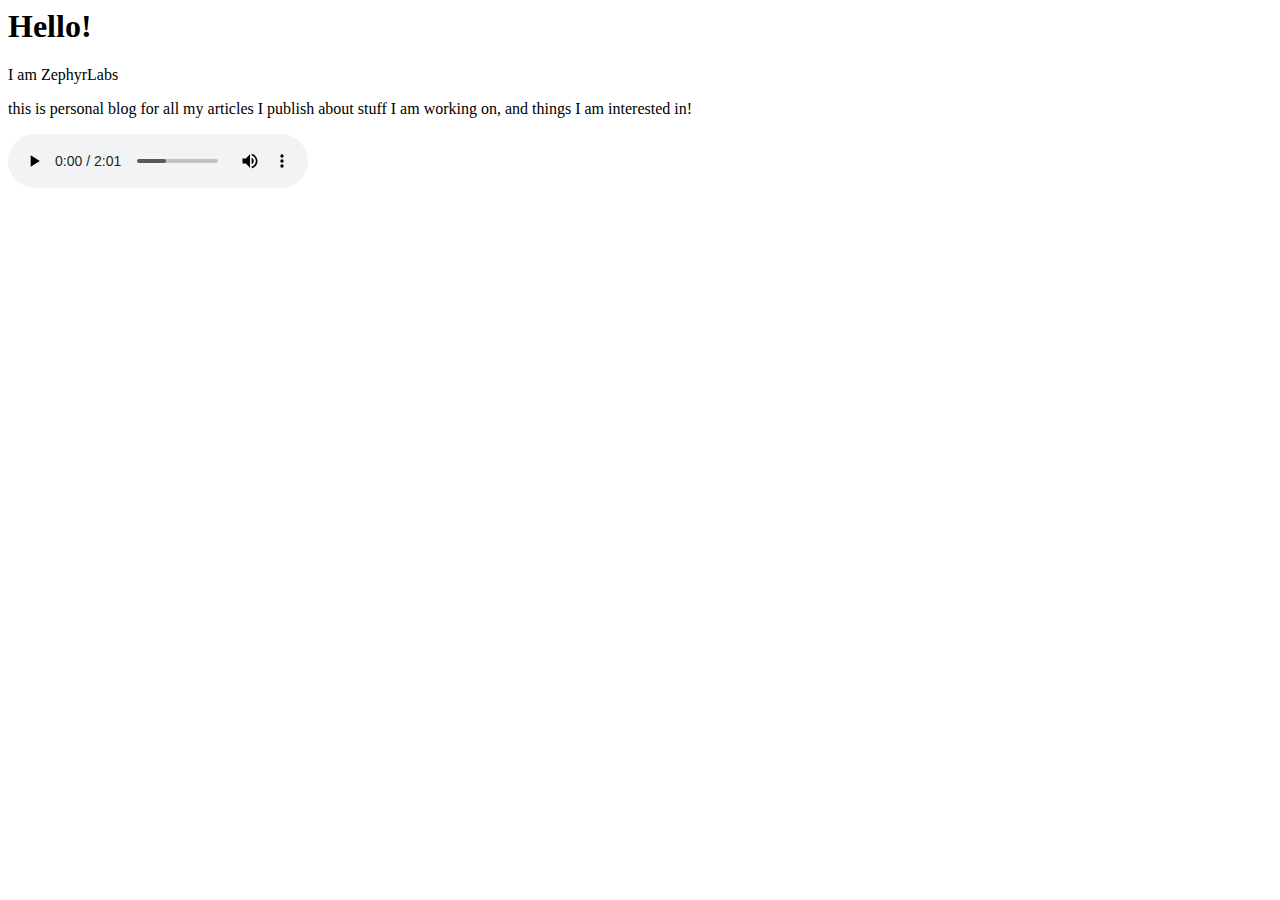
==== index.html @ beaeeaa5 "Update and rename index.md to index.html" ====
<html>
  <body>
  <h1>Hello!</h1>  
    <p>I am ZephyrLabs</p>
    <p>this is personal blog for all my articles I publish about stuff I am working on, and things I am interested in!</p>
    <audio controls loop>
      <source src="/music/lush.mp3" type="audio/mpeg">
    </audio>
  </body>
</html>
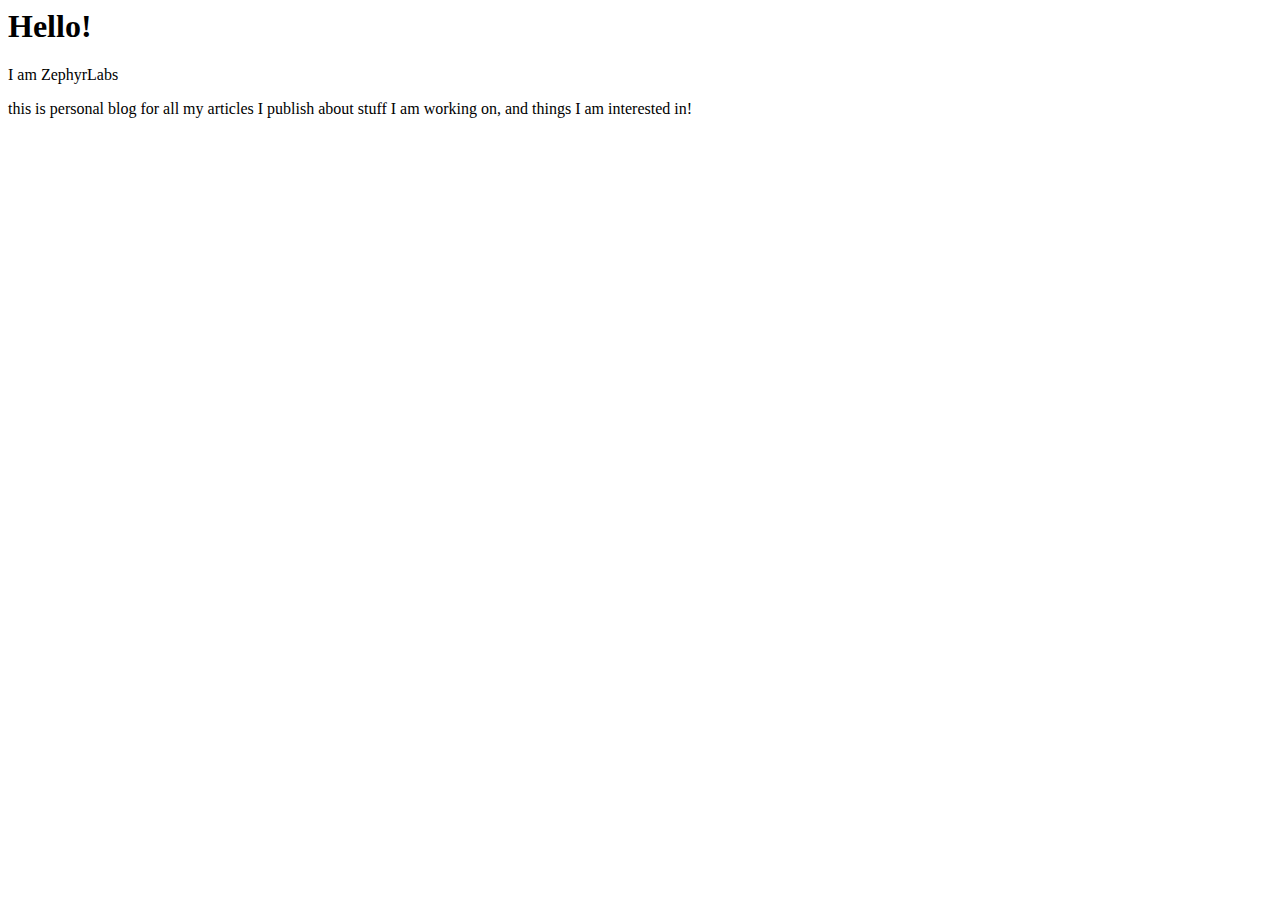
==== commit 935d0385: "Update index.html" ====
--- a/index.html
+++ b/index.html
@@ -3,7 +3,7 @@
   <h1>Hello!</h1>  
     <p>I am ZephyrLabs</p>
     <p>this is personal blog for all my articles I publish about stuff I am working on, and things I am interested in!</p>
-    <audio controls loop>
+    <audio loop>
       <source src="/music/lush.mp3" type="audio/mpeg">
     </audio>
   </body>
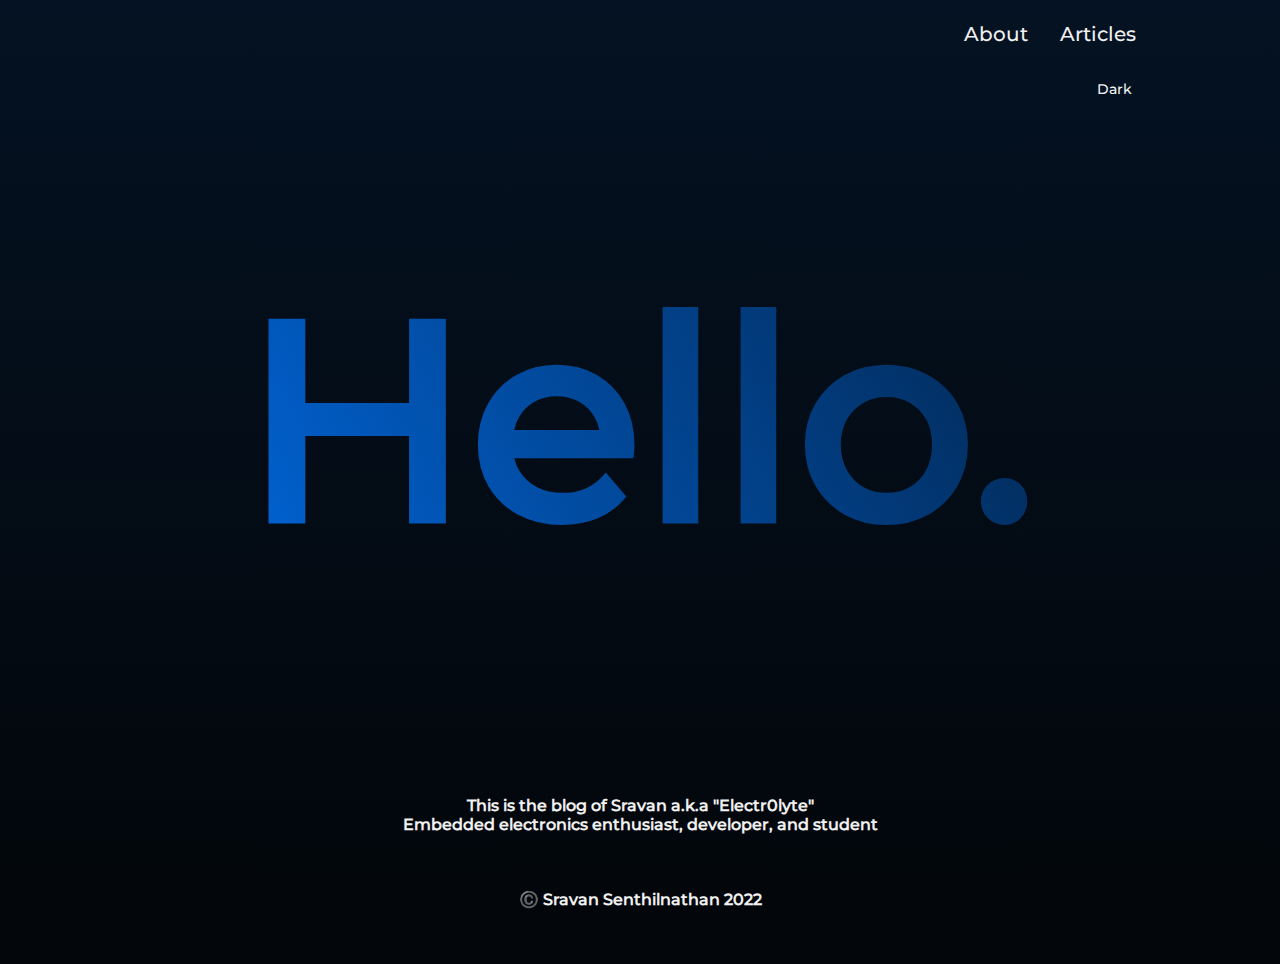
==== commit 4f7444f0: "Updating website" ====
--- a/index.html
+++ b/index.html
@@ -1,10 +1,46 @@
+<!DOCTYPE html>
 <html>
-  <body>
-  <h1>Hello!</h1>  
-    <p>I am ZephyrLabs</p>
-    <p>this is personal blog for all my articles I publish about stuff I am working on, and things I am interested in!</p>
-    <audio loop>
-      <source src="/music/lush.mp3" type="audio/mpeg">
-    </audio>
-  </body>
-</html>
+    <link id="theme" rel="stylesheet" 
+        type="text/css" href="themes/index_dark.css" />
+    <link id="theme" rel="stylesheet" 
+        type="text/css" href="themes/index.css" />
+
+    <script>
+        function theme_toggle() {
+            var theme = document.getElementsByTagName('link')[0];
+            if (document.getElementById("theme_button").innerText == "Dark") {
+                document.getElementById("theme_button").innerText = "Light";
+
+                if (theme.getAttribute('href') == "themes/index_dark.css") {
+                    theme.setAttribute('href', "themes/index_light.css");
+                }
+                
+            }
+            else {
+                document.getElementById("theme_button").innerText = "Dark";
+                theme.setAttribute('href', "themes/index_dark.css");
+            }
+        }
+    </script>
+    <body>
+        <div class="topnav">
+            <a href="articles/index.html">Articles</a>
+            <a href="articles/about/index.html">About</a>            
+        </div>
+        <div>
+            <button id="theme_button" onclick="theme_toggle()">Dark</button>
+        </div>
+        <div>
+            <h1>Hello.</h1>
+            <p> 
+                This is the blog of Sravan a.k.a "Electr0lyte"<br>
+                Embedded electronics enthusiast, developer, and student<br>
+            </p>
+        </div>
+        <footer>
+            <p>
+                ©️ Sravan Senthilnathan 2022<br><br>
+            </p>
+        </footer>
+    </body>
+</html>--- a/themes/index_dark.css
+++ b/themes/index_dark.css
@@ -0,0 +1,25 @@
+body {
+    background-color:#020202;
+}
+
+p{
+    color:#f0f0f0;
+}
+
+/*
+Themeing for dark mode
+*/
+  
+button {
+    color: #f0f0f0;
+}
+
+.topnav a {
+    color: #f0f0f0;
+}
+
+/* Change the color of links on hover */
+.topnav a:hover {
+    background-color: #f0f0f0;
+    color: #020202;
+}
--- a/themes/index.css
+++ b/themes/index.css
@@ -0,0 +1,80 @@
+@font-face {
+    font-family: 'Montserrat-Medium';
+    src: url('../assets/fonts/Montserrat-Medium.ttf')  format('truetype');
+  }
+
+
+body{
+    background-image: linear-gradient(to bottom, #1172e225, #061b3325);
+    transition-duration: 1.5s;
+}
+
+h1{
+    background-image: linear-gradient(60deg, #0072f5, #031830);
+    -webkit-background-clip: text;
+    background-clip: text;
+    color: transparent;
+
+    font-size: 280px;
+    font-weight: bolder;
+    text-align: center;
+    font-family: Montserrat-Medium;
+}
+
+p{
+    font-size: medium;
+    font-weight: bold;
+    text-align: center;
+    font-family: Montserrat-Medium;
+    padding: 20px;
+
+    transition-duration: 1.5s;
+}
+
+footer {
+    color:transparent;
+}
+
+button{
+    float: right;
+    background-color: transparent;
+    border: none;
+    text-align: center;
+    padding: 20px 20px;
+    text-decoration: none;
+    font-size: 14px;
+    font-family: Montserrat-Medium;
+
+    transition-duration: 1.5s;
+}
+
+button{
+    float: right;
+    background-color: transparent;
+    border: none;
+    text-align: center;
+    padding: 20px 20px;
+    padding-right: 140px;
+    text-decoration: none;
+    font-size: 14px;
+    font-family: Montserrat-Medium;
+
+    transition-duration: 1.5s;
+}
+
+.topnav{
+    background-color:transparent;
+    padding-right: 120px;
+    overflow: hidden;
+}
+
+.topnav a{
+    float: right;
+    text-align: center;
+    padding: 14px 16px;
+    text-decoration: none;
+    font-size: 20px;
+    font-family: Montserrat-Medium;
+
+    transition-duration: 0.4s;
+}
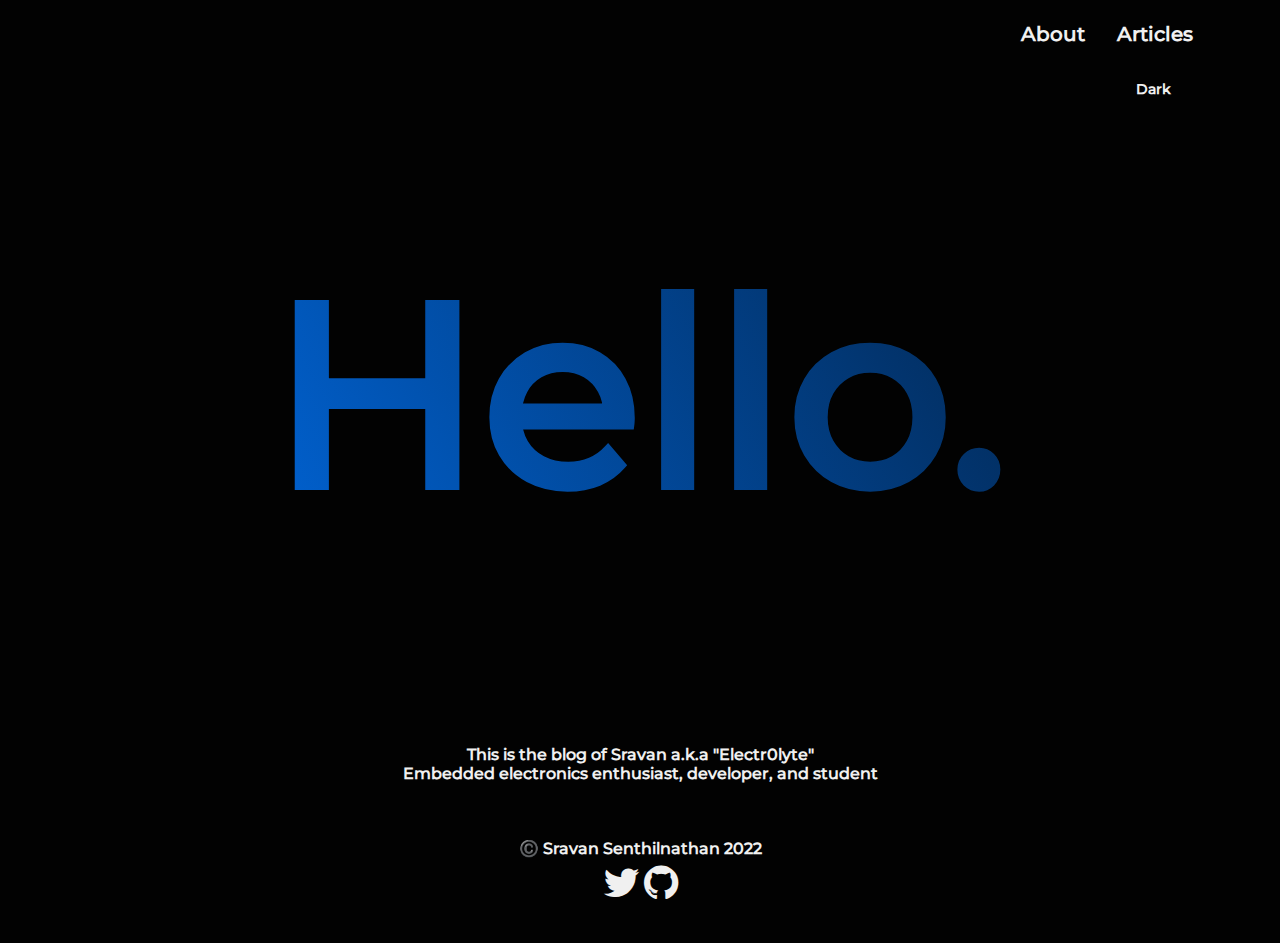
==== commit 0c9d49ec: "update website" ====
--- a/index.html
+++ b/index.html
@@ -4,6 +4,8 @@
         type="text/css" href="themes/index_dark.css" />
     <link id="theme" rel="stylesheet" 
         type="text/css" href="themes/index.css" />
+    <link id="theme" rel="stylesheet" 
+    type="text/css" href="https://cdnjs.cloudflare.com/ajax/libs/font-awesome/4.7.0/css/font-awesome.min.css">
 
     <script>
         function theme_toggle() {
@@ -30,17 +32,20 @@
         <div>
             <button id="theme_button" onclick="theme_toggle()">Dark</button>
         </div>
-        <div>
+        <div class="container">
             <h1>Hello.</h1>
             <p> 
                 This is the blog of Sravan a.k.a "Electr0lyte"<br>
-                Embedded electronics enthusiast, developer, and student<br>
+                Embedded electronics enthusiast, developer, and student
             </p>
+        
+            <footer>
+                <p>
+                    ©️ Sravan Senthilnathan 2022<br>
+                    <a href="https://twitter.com/SravanSenthiln1/"><i class="fa fa-twitter" aria-hidden="true"></i></a>
+                    <a href="https://github.com/ZephyrLabs/"><i class="fa fa-github" aria-hidden="true"></i></a>
+                </p>
+            </footer>
         </div>
-        <footer>
-            <p>
-                ©️ Sravan Senthilnathan 2022<br><br>
-            </p>
-        </footer>
     </body>
 </html>--- a/themes/index_dark.css
+++ b/themes/index_dark.css
@@ -2,9 +2,11 @@
     background-color:#020202;
 }
 
-p{
+p, a{
     color:#f0f0f0;
 }
+
+
 
 /*
 Themeing for dark mode
--- a/themes/index.css
+++ b/themes/index.css
@@ -5,7 +5,6 @@
 
 
 body{
-    background-image: linear-gradient(to bottom, #1172e225, #061b3325);
     transition-duration: 1.5s;
 }
 
@@ -15,7 +14,7 @@
     background-clip: text;
     color: transparent;
 
-    font-size: 280px;
+    font-size: 260px;
     font-weight: bolder;
     text-align: center;
     font-family: Montserrat-Medium;
@@ -31,7 +30,16 @@
     transition-duration: 1.5s;
 }
 
+a{
+    font-size: 40px;
+    font-weight: bolder;
+    text-align: center;
+    font-family: Montserrat-Medium;
+    transition-duration: 1.5s;
+}
+
 footer {
+    text-align: center;
     color:transparent;
 }
 
@@ -54,8 +62,9 @@
     border: none;
     text-align: center;
     padding: 20px 20px;
-    padding-right: 140px;
+    padding-right: 8%;
     text-decoration: none;
+    font-weight: bolder;
     font-size: 14px;
     font-family: Montserrat-Medium;
 
@@ -64,7 +73,7 @@
 
 .topnav{
     background-color:transparent;
-    padding-right: 120px;
+    padding-right: 5%;
     overflow: hidden;
 }
 
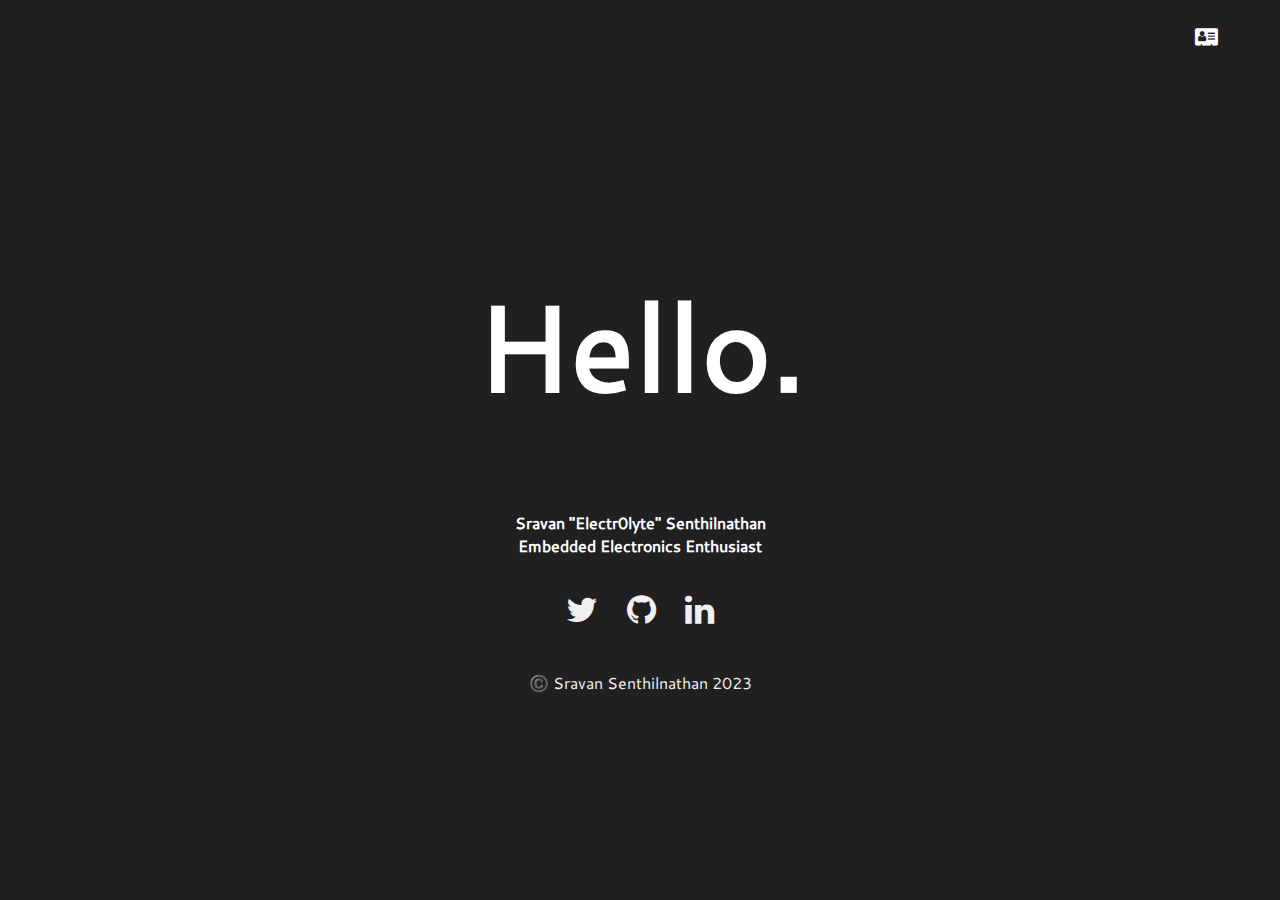
==== commit f7f7887e: "purge old content" ====
--- a/index.html
+++ b/index.html
@@ -1,49 +1,30 @@
 <!DOCTYPE html>
 <html>
-    <link id="theme" rel="stylesheet" 
-        type="text/css" href="themes/index_dark.css" />
     <link id="theme" rel="stylesheet" 
         type="text/css" href="themes/index.css" />
     <link id="theme" rel="stylesheet" 
     type="text/css" href="https://cdnjs.cloudflare.com/ajax/libs/font-awesome/4.7.0/css/font-awesome.min.css">
 
-    <script>
-        function theme_toggle() {
-            var theme = document.getElementsByTagName('link')[0];
-            if (document.getElementById("theme_button").innerText == "Dark") {
-                document.getElementById("theme_button").innerText = "Light";
-
-                if (theme.getAttribute('href') == "themes/index_dark.css") {
-                    theme.setAttribute('href', "themes/index_light.css");
-                }
-                
-            }
-            else {
-                document.getElementById("theme_button").innerText = "Dark";
-                theme.setAttribute('href', "themes/index_dark.css");
-            }
-        }
-    </script>
     <body>
         <div class="topnav">
-            <a href="articles/index.html">Articles</a>
-            <a href="articles/about/index.html">About</a>            
-        </div>
-        <div>
-            <button id="theme_button" onclick="theme_toggle()">Dark</button>
+            <a href="about/index.html"><i class="fa fa-address-card" aria-hidden="true"></i></a>            
         </div>
         <div class="container">
             <h1>Hello.</h1>
-            <p> 
-                This is the blog of Sravan a.k.a "Electr0lyte"<br>
-                Embedded electronics enthusiast, developer, and student
-            </p>
-        
+            <h4> 
+                Sravan "Electr0lyte" Senthilnathan<br>    
+                Embedded Electronics Enthusiast
+            </h4>
             <footer>
-                <p>
-                    ©️ Sravan Senthilnathan 2022<br>
+            <h2>
                     <a href="https://twitter.com/SravanSenthiln1/"><i class="fa fa-twitter" aria-hidden="true"></i></a>
                     <a href="https://github.com/ZephyrLabs/"><i class="fa fa-github" aria-hidden="true"></i></a>
+                    <a href="https://www.linkedin.com/in/sravan-senthilnathan-8a0381227/"><i class="fa fa-linkedin" aria-hidden="true"></i></a>
+            </h2>
+            </footer>
+            <footer>
+                <p class="bottom">
+                    ©️ Sravan Senthilnathan 2023
                 </p>
             </footer>
         </div>
--- a/themes/index.css
+++ b/themes/index.css
@@ -1,41 +1,43 @@
 @font-face {
-    font-family: 'Montserrat-Medium';
-    src: url('../assets/fonts/Montserrat-Medium.ttf')  format('truetype');
+    font-family: 'Cantarell-Regular';
+    src: url('../assets/fonts/Cantarell-Regular.ttf')  format('truetype');
   }
 
-
-body{
-    transition-duration: 1.5s;
+body {
+    background-color:#202020;
 }
 
-h1{
-    background-image: linear-gradient(60deg, #0072f5, #031830);
-    -webkit-background-clip: text;
-    background-clip: text;
-    color: transparent;
-
-    font-size: 260px;
-    font-weight: bolder;
-    text-align: center;
-    font-family: Montserrat-Medium;
+h1 {
+    font-size: 120px;
 }
 
-p{
-    font-size: medium;
-    font-weight: bold;
-    text-align: center;
-    font-family: Montserrat-Medium;
-    padding: 20px;
-
-    transition-duration: 1.5s;
+h2{
+    font-size: 34px;
 }
 
-a{
-    font-size: 40px;
-    font-weight: bolder;
+h3{
+    font-size: 30px;
+}
+
+h1, h2, h3, h4, h5, h6{
     text-align: center;
-    font-family: Montserrat-Medium;
-    transition-duration: 1.5s;
+    font-family: Cantarell-Regular;
+
+    color: #ffffff;
+}
+
+p, a{
+    text-align: center;
+    font-family: Cantarell-Regular;
+    padding: 10px;
+
+    color:#f0f0f0;
+}
+
+li {
+    text-align: left;
+    font-family: Cantarell-Regular;
+    color: #ffffff;
 }
 
 footer {
@@ -43,47 +45,40 @@
     color:transparent;
 }
 
-button{
-    float: right;
-    background-color: transparent;
-    border: none;
-    text-align: center;
-    padding: 20px 20px;
-    text-decoration: none;
-    font-size: 14px;
-    font-family: Montserrat-Medium;
-
-    transition-duration: 1.5s;
+img{
+    border-radius: 5%;
+    max-width: 100%
 }
 
-button{
-    float: right;
-    background-color: transparent;
-    border: none;
-    text-align: center;
-    padding: 20px 20px;
-    padding-right: 8%;
-    text-decoration: none;
-    font-weight: bolder;
-    font-size: 14px;
-    font-family: Montserrat-Medium;
-
-    transition-duration: 1.5s;
+.container {
+    position: absolute;
+    top: 50%;
+    left: 50%;
+    margin-right: -50%;
+    transform: translate(-50%, -50%)
 }
 
 .topnav{
     background-color:transparent;
-    padding-right: 5%;
+    padding-right: 3%;
     overflow: hidden;
 }
 
 .topnav a{
+    border-radius: 5px;
+    color: #ffffff;
+
     float: right;
     text-align: center;
     padding: 14px 16px;
     text-decoration: none;
     font-size: 20px;
-    font-family: Montserrat-Medium;
+    font-family: Cantarell-Regular;
 
-    transition-duration: 0.4s;
+    transition-duration: 0.5s;
 }
+
+.topnav a:hover {
+    background-color: #f0f0f0;
+    color: #020202;
+}
